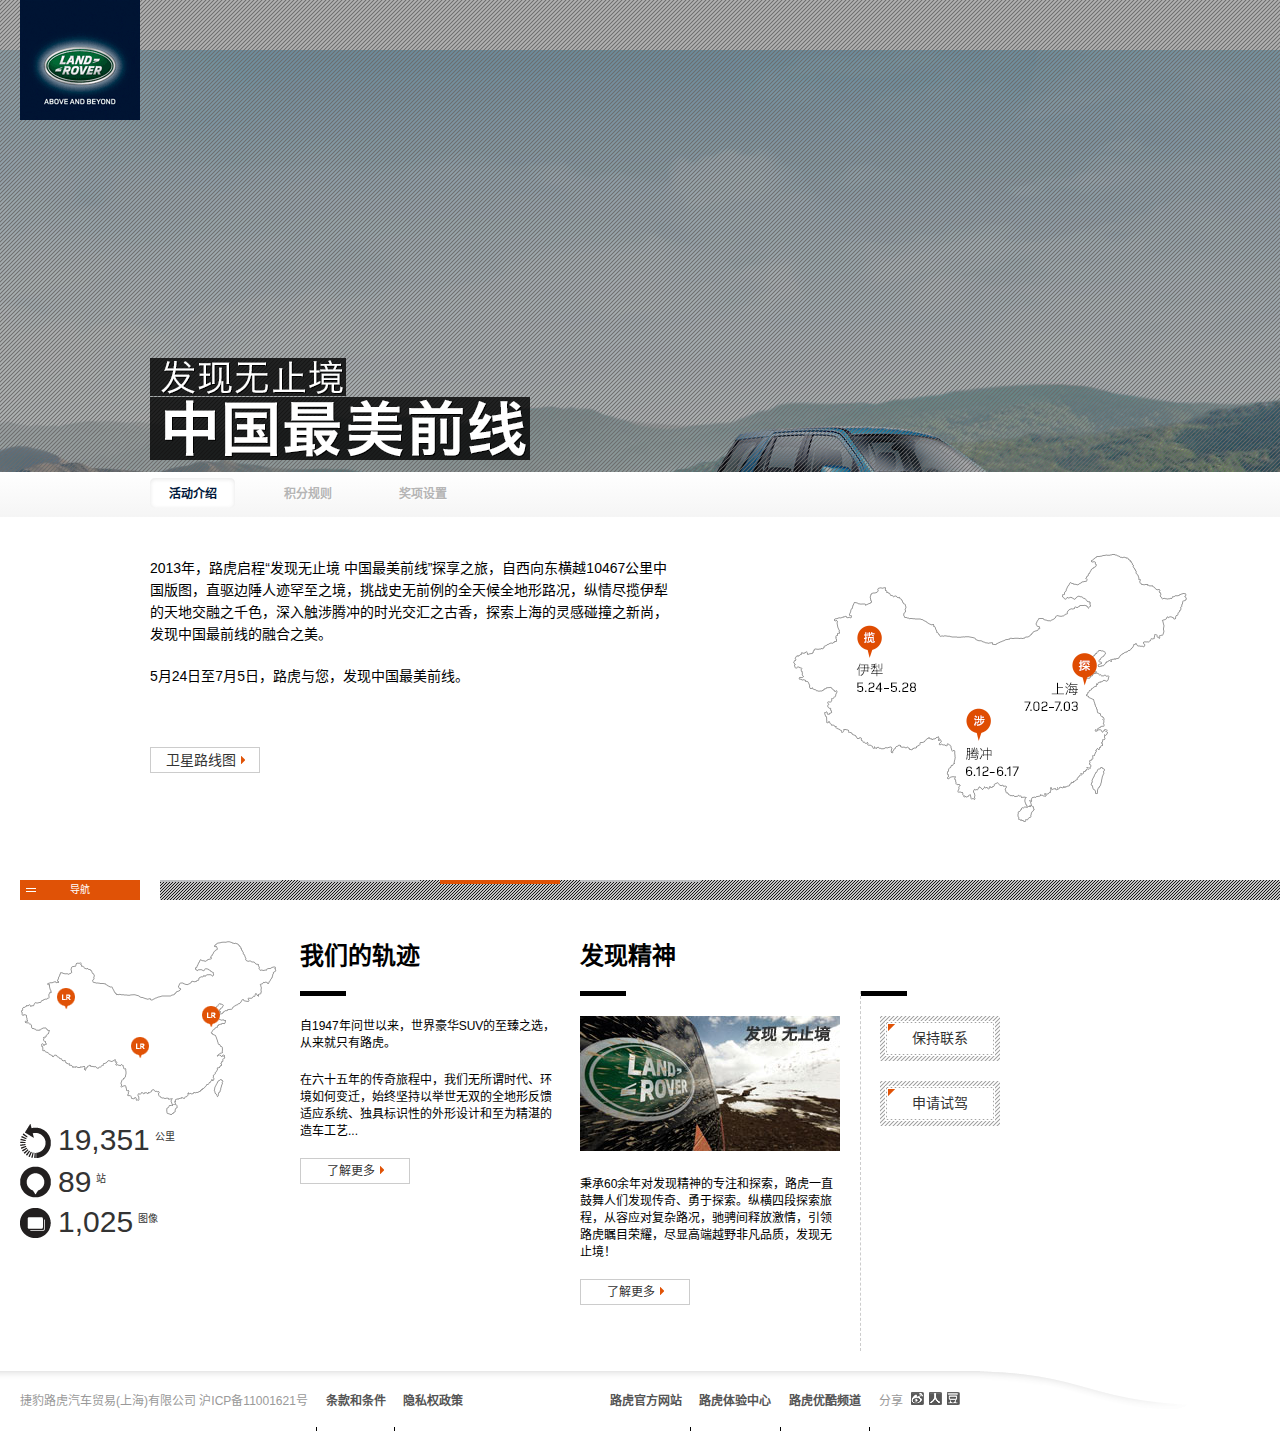
==== about2.html @ edb25c03 "add new section add more effect add some functionality" ====
<!DOCTYPE html>
<html lang="zh-cn">
<head>
  <meta charset="utf-8" />
  <title>发现无止境 中国最美前线</title>
  <link rel="stylesheet" type="text/css" href="css/normalize.css" />
  <link rel="stylesheet" type="text/css" href="css/theme2.css" />
</head>
<body>
  <div id="main" class="screen kv">
    <div class="mask mask-alpha3"></div>
    <div class="pattern-about"></div>
  </div>
  <div id="about">
    <div class="frame">
      <div class="tabs">
        <div class="box">
          <div class="head">发现无止境 中国最美前线</div>
          <ul>
            <li class="active">活动介绍</li>
            <li>积分规则</li>
            <li>奖项设置</li>
          </ul>
        </div>
      </div>
      <div class="tab-item">
        <div class="box">
          <div class="article">
            <p>2013年，路虎启程“发现无止境 中国最美前线”探享之旅，自西向东横越10467公里中国版图，直驱边陲人迹罕至之境，挑战史无前例的全天候全地形路况，纵情尽揽伊犁的天地交融之千色，深入触涉腾冲的时光交汇之古香，探索上海的灵感碰撞之新尚，发现中国最前线的融合之美。</p>
            <p>5月24日至7月5日，路虎与您，发现中国最美前线。</p>
            <p class="btn"><a href="home.html" class="btn-simple">卫星路线图<i class="icon icon-triangle icon-orange"></i></a></p>
          </div>
          <div class="map"></div>
        </div>
      </div>
      <div class="tab-item" style="display:none;">
        <div class="box">
          <div class="article article-wide">
            <p>活动时间：2013年5月24日至7月5日。</p>
            <p>参与方式：</p>
            <p>1、登录活动官方网站，注册会员并登录；<br />
            2、点击沿途站点的互动图标，参与活动虚拟行程，每行进1公里，可获得<span>＋0.1</span>分 活动积分；<br />
            3、参与并正确回答随机出现的沿途问题，可获得<span>＋20</span>分 活动积分；<br />
            4、评论活动照片，或分享照片到微博，可获得<span>＋5</span>分 活动积分；<br />
            5、参与伊犁、腾冲、上海3站的互动游戏，可获得<span>＋100</span>分；<br />
            6、依据以上活动的积分排名，获享路虎中国限量好礼。</p>
          </div>
        </div>
      </div>
      <div class="tab-item" style="display:none;">
        <div class="box">
          <div class="article article-wide">
            <table>
              <tr class="highlight">
                <td style="width:316px">&middot; 一等奖 1名 （活动积分排名最高者）</td>
                <td>获得路虎揽胜极光使用权一年。</td>
              </tr>
              <tr>
                <td>&middot; 二等奖 1000名 （积分排名前1000名）</td>
                <td>获得路虎中国专享礼品一份。</td>
              </tr>
            </table>
            <p class="notice">* 最终获奖名单将于2013年7月15日公布于活动官方网站。</p>
          </div>
          <div class="prize">（奖品以实物为准）</div>
        </div>
      </div>
    </div>
  </div>
  <a href="" target="_blank" class="logo"><img src="img/logo.gif" alt="lr logo" /></a>
  <div id="nav">
    <div class="separator">
      <span class="col1"></span>
      <span class="col1"><i></i></span>
      <span class="col1"><i></i></span>
      <span class="col1"><i></i></span>
    </div>
    <div class="contract">
      <a class="col1 col-margin btn">导航</a>
      <p>
        <span class="col1 col-margin first"></span>
        <span class="col1 col-margin"></span>
        <span class="col1 col-margin active"></span>
        <span class="col1 col-margin"></span>
      </p>
    </div>
    <div class="expand" style="display:none;">
      <div class="blocks">
        <p class="home col-square">
          <a href="index.html">
            <i class="separator"></i>
            <span>首页</span>
          </a>
        </p>
        <p class="col1 col-square">
          <a href="home.html">
            <i class="separator"></i>
            <span>发现最美前线</span>
            <b></b>
          </a>
        </p>
        <p class="col1 col-square">
          <a>
            <span>我的发现</span>
            <b></b>
          </a>
        </p>
        <p class="col1 col-square active">
          <a>
            <span>活动介绍</span>
            <b></b>
          </a>
        </p>
        <p class="col1 col-square">
          <a>
            <span>媒体活动小站</span>
            <b></b>
          </a>
        </p>
      </div>
    </div>
  </div>
  <div id="intro">
    <div class="column">
      <img src="img/intro-map.gif" alt="map" />
      <ul class="stat">
        <li><i class="icon icon-distance"></i>19,351<sup>公里</sup></li>
        <li><i class="icon icon-stops"></i>89<sup>站</sup></li>
        <li><i class="icon icon-pic"></i>1,025<sup>图像</sup></li>
      </ul>
    </div>
    <div class="column">
      <h2>我们的轨迹</h2>
      <b class="line"></b>
      <p>自1947年问世以来，世界豪华SUV的至臻之选，从来就只有路虎。</p>
      <p>在六十五年的传奇旅程中，我们无所谓时代、环境如何变迁，始终坚持以举世无双的全地形反馈适应系统、独具标识性的外形设计和至为精湛的造车工艺...</p>
      <p><a class="btn-simple">了解更多<i class="icon icon-triangle icon-orange"></i></a></p>
    </div>
    <div class="column">
      <h2>发现精神</h2>
      <b class="line"></b>
      <p><img src="img/intro-img.jpg" class="spirit" /></p>
      <p>秉承60余年对发现精神的专注和探索，路虎一直鼓舞人们发现传奇、勇于探索。纵横四段探索旅程，从容应对复杂路况，驰骋间释放激情，引领路虎瞩目荣耀，尽显高端越野非凡品质，发现无止境！</p>
      <p><a class="btn-simple">了解更多<i class="icon icon-triangle icon-orange"></i></a></p>
    </div>
    <div class="column quick-link">
      <b class="line"></b>
      <ul class="form">
        <li><a class="btn-pattern"><span>保持联系</span></a></li>
        <li><a class="btn-pattern"><span>申请试驾</span></a></li>
      </ul>
    </div>
  </div>
  <div id="footer">
    <div class="footer-shadow">
      <div class="float-left">
        <span>捷豹路虎汽车贸易(上海)有限公司</span>
        <span>沪ICP备11001621号</span>
        <i></i>
        <a href="#" target="_blank">条款和条件</a>
        <i></i>
        <a href="#" target="_blank">隐私权政策</a>
      </div>
      <div class="float-right">
        <a href="#" target="_blank">路虎官方网站</a>
        <i></i>
        <a href="#" target="_blank">路虎体验中心</a>
        <i></i>
        <a href="#" target="_blank">路虎优酷频道</a>
        <i></i>
        <span>分享</span>
        <ul class="share">
          <li class="weibo"></li>
          <li class="renren"></li>
          <li class="douban"></li>
        </ul>
      </div>
      <div class="extend"></div>
    </div>
  </div>
  <script src="js/modernizr.custom.88639.js"></script>
  <script>document.write('<script src="js/jquery-'+(window.addEventListener||(document.documentMode>=9)?'2.0.0':'1.9.1')+'.min.js"><\/script>')</script>
  <script src="js/action.js"></script>
</body>
</html>
---- css/theme2.css ----
body{-webkit-font-smoothing:antialiased;font:12px 'Hiragino Sans GB','Hiragino Sans GB W3','Microsoft Yahei',sans-serif}
a{cursor:pointer}

/* fonts setup */
@font-face {
    font-family: 'lr-light';
    src: url('../landroverlgtl-webfont.eot');
    src: url('../landroverlgtl-webfont.eot?#iefix') format('embedded-opentype'),
         url('http://www.landrover.com/c/script/landroverlgtl-webfont.woff') format('woff'),
         url('http://www.landrover.com/c/script/landroverlgtl-webfont.ttf') format('truetype');
    font-weight: normal;
    font-style: normal;
}
@font-face {
    font-family: 'lr-medium';
    src: url('../landrovermedl-webfont.eot');
    src: url('../landrovermedl-webfont.eot?#iefix') format('embedded-opentype'),
         url('http://www.landrover.com/c/script/landrovermedl-webfont.woff') format('woff'),
         url('http://www.landrover.com/c/script/landrovermedl-webfont.ttf') format('truetype');
    font-weight: normal;
    font-style: normal;
}
@font-face {
    font-family: 'lr-bold';
    src: url('../landroverbldl-webfont.eot');
    src: url('../landroverbldl-webfont.eot?#iefix') format('embedded-opentype'),
         url('http://www.landrover.com/c/script/landroverbldl-webfont.woff') format('woff'),
         url('http://www.landrover.com/c/script/landroverbldl-webfont.ttf') format('truetype');
    font-weight: normal;
    font-style: normal;
}

/* color of placeholder */
::-webkit-input-placeholder { /* WebKit browsers */
    color:    #c3c3c3;
}
:-moz-placeholder { /* Mozilla Firefox 4 to 18 */
    color:    #c3c3c3;
}
::-moz-placeholder { /* Mozilla Firefox 19+ */
    color:    #c3c3c3;
}
:-ms-input-placeholder { /* Internet Explorer 10+ */
    color:    #c3c3c3;
}

/* general */
.logo{left:20px;position:absolute;top:0;z-index:99}
.float-left{float:left}
.float-right{float:right}
.mask{background:#000;background-color:rgba(0,0,0,.6);filter:alpha(opacity=60);height:100%;left:0;position:absolute;top:0;width:100%;z-index:7}
.mask-white{background:#fff;background-color:rgba(255,255,255,.5);z-index:1}
.mask-alpha3{background:#000;background-color:rgba(0,0,0,.3);filter:alpha(opacity=30);}
.text-bold{font-weight:bold !important}
.visible{visibility:visible !important}
.pattern-about{background:url(../img/pattern-bg.png) repeat;height:100%;left:0;position:absolute;top:0;width:100%}

/* column */
.col-margin{}
.col1{width:120px}
.col2{width:240px}

/* buttons */
.btn-simple{background:#fff;border:solid 1px #ccc;color:#333;display:inline-block;height:24px;line-height:24px;text-align:center;text-decoration:none;width:108px}
.btn-orange{background:#e05206;border:solid 1px #e05206;color:#fff}
.btn-square{width:24px}

/* icons */
.icon{display:inline-block;font:0/0 a;vertical-align:middle}
.icon-triangle{background:url(../img/arrow-btn-triangle.gif) no-repeat;height:8px;margin-top:-3px;margin-left:5px;width:4px}
.icon-triangle-white{background-position:0 -8px}
.icon-cross{background:url(../img/icon-cross.gif) no-repeat;height:20px;margin-top:-3px;width:20px}

#main{background:#555;height:768px;overflow:hidden;position:relative}
#main.kv{background:url(../img/kv.jpg) no-repeat center}

#main .copy{left:150px;position:absolute;top:0;z-index:1}
#main .copy .head{background:url(../img/head-line.png) no-repeat;color:#000;font:0/0 a;height:102px;position:absolute;top:158px;width:380px}
#main .copy .desc{background:url(../img/head-copy.png) no-repeat;color:#000;font:0/0 a;height:153px;position:absolute;top:272px;width:410px}
#main .copy p{position:absolute;top:445px}

#google_map .pattern{left:0 !important;position:fixed !important;top:0 !important;z-index:1}
#google_map .pattern i{background:url(../img/pattern-map.png) repeat-y;display:inline;float:left;height:100%;width:20px}

#ui_board{-webkit-text-size-adjust:none;left:840px;position:absolute;top:10px;width:300px;z-index:2}
#ui_board .section{margin-right:auto;margin-left:auto;margin-bottom:10px;padding-top:10px}
#ui_board .separator{position:relative}
#ui_board .separator i{background:url(../img/ui-separator.gif) no-repeat top center;font:0/0 a;left:0;height:1px;position:absolute;top:0;width:20px}

#ui_counter{background:url(../img/ui-counter.png) no-repeat;height:104px;margin-top:10px;padding:10px 19px 0;width:240px}
#ui_counter .distance{*display:inline-block;overflow:hidden}
#ui_counter .digit{float:left;height:70px;position:relative;text-align:center;width:40px}
#ui_counter .digit b{color:#fff;font:60px/70px lr-medium,sans-serif}
#ui_counter .digit i{background:url(../img/ui-reflection.png) no-repeat;height:70px;left:0;position:absolute;top:0;width:40px}
#ui_counter p{color:#fff;margin:6px 0}
#ui_counter p span{color:#999;float:right;font-size:10px}

#ui_user{}
#ui_user .btns{font-size:0;margin:0;text-align:center}
#ui_user .btns a{background:url(../img/ui-btn-user.png) no-repeat;color:#fff;display:inline-block;font-size:12px;height:30px;line-height:30px;margin:0 10px;text-align:center;width:120px}
#ui_user .bar{background:rgba(0,0,0,.8);border-radius:3px;color:#fff;font-size:14px;height:30px;line-height:30px;margin:0 auto 4px;width:260px}
#ui_user .bar a.exit{border-left:solid 1px #323232;color:#808080;float:right;font-size:12px;height:20px;line-height:20px;margin-top:5px;padding:0 10px}
#ui_user .bar span{margin-left:10px}
#ui_user .bar span b{color:#e05206;font:16px lr-bold,sans-serif;margin-left:.5em}
#ui_user .btn-left{padding-left:10px;text-align:left}

#ui_info{width:260px}
#ui_info ul{list-style:none;margin:0;padding:0}
#ui_info li{color:#fff;margin-bottom:10px;text-shadow:1px 1px 0 #000}
#ui_info span{font:18px/31px lr-bold,'Hiragino Sans GB','Hiragino Sans GB W6','Microsoft Yahei',sans-serif}
#ui_info span.dual{display:inline-block;line-height:20px;margin-top:-5px;vertical-align:middle;width:218px;}
#ui_info b{font:30px/31px lr-bold,sans-serif;margin-right:5px}
#ui_info sup{font-size:10px;font-weight:bold;margin-right:5px;top:-1em}
#ui_info .icon{background:url(../img/ui-icon.png) no-repeat;height:31px;margin-top:-10px;margin-right:5px;width:32px}
#ui_info .icon-location{margin-top:0}
#ui_info .icon-distance{background-position:right bottom;height:35px;margin-top:-12px}
#ui_info .icon-duration{background-position:0 -31px}
#ui_info .icon-latlng{background-position:0 -62px;margin-top:-10px}
#ui_info .icon-pic{background-position:0 -93px}

#content{background:#fff;left:0;position:absolute;top:0;z-index:2}
#content .color,#content .gallery-list{background:#fff;height:100%;position:absolute;right:-140px;width:140px}
#content .alpha-half{filter:alpha(opacity=50);opacity:.5}
#content .alpha-quarter{filter:alpha(opacity=20);opacity:.2}
#content .order1{right:-280px}
#content .gallery-list{visibility:hidden}
#content .gallery-list .frame{height:100%;overflow:auto;overflow-y:scroll}
#content .gallery-list ul{list-style:none;margin:0;padding:20px 10px 0}
#content .gallery-list li{margin-bottom:5px}
#content #detail{height:532px;margin-bottom:20px;overflow:auto;overflow-y:scroll;padding:20px 0 0 150px;width:560px}
#content img{display:block}
#content .img-hover{position:relative}
#content .img-hover span{left:0;position:absolute;top:0}
#content .img-hover a{display:block}
#content .img-hover a:hover{background:url(../img/icon-image-hover.gif) no-repeat left top,url(../img/icon-image-hover.gif) no-repeat right top,url(../img/icon-image-hover.gif) no-repeat left bottom,url(../img/icon-image-hover.gif) no-repeat right bottom;border:solid 3px #fff}
#content .right-button{position:absolute;right:40px;top:20px;z-index:7}
#content .article{overflow:hidden;padding:0 10px 40px}
#content .article h2{font-size:30px;font-weight:normal;margin:0 0 20px}
#content .article h2 span{display:block;font-size:18px;font-weight:bold;line-height:22px}
#content .article h2 b{background:#000;display:block;font:0/0 a;height:5px;margin-top:20px;width:46px}
#content .article p{font-size:14px;line-height:20px;margin:20px 0}
#content .article p.float-left{margin:0 20px 0 0}
#content .article p.float-right{margin:0 0 0 20px}

#gallery{height:100%;left:0;position:absolute;top:0;width:100%;z-index:2}
#gallery .frame{cursor:url(../img/cursor-close.cur) 26 26,default;height:100%;overflow:hidden;position:absolute;visibility:hidden;width:100%}
#gallery .frame img,#gallery .switch img{left:0;position:absolute;width:100%}
#gallery .switch a{border:solid 3px #fff;position:absolute;visibility:hidden;width:96px;z-index:6}
#gallery .switch a.next{right:0;visibility:visible}
#gallery .switch a.prev{left:0;visibility:visible}
#gallery .share{bottom:94px;height:0;left:0;position:absolute;text-align:center;width:100%;z-index:8}
#gallery .share textarea,#gallery .share .btn-cancel{display:none}
#gallery .share p{height:0;margin:0}
#gallery .share .bg{border-top:dashed 1px #5c6067;border-bottom:dashed 1px #5c6067;padding:5px 0}
#gallery .share .bg .pattern{background:url(../img/pattern-action.png) repeat;padding:11px 0}
#gallery .share .bg textarea{border:0;font:12px/18px monospace;display:inline-block;height:97px;padding:5px 10px;resize:none;text-align:left;width:513px}
#gallery .share .bg p.submit{height:24px;margin:8px 0 0}
#gallery .share .bg .btn-cancel{color:#848484;display:block;font-size:12px;position:absolute}
#gallery .share a.btn{background:#ff5900;color:#fff;display:inline-block;height:24px;line-height:24px;padding:0 4px}
#gallery .share a.btn span{display:inline-block;overflow:hidden;white-space:nowrap}
#gallery .share a.btn i{background:url(../img/icon-weibo.gif) no-repeat center center;display:inline-block;height:15px;margin-top:-2px;vertical-align:middle;width:19px}
#gallery .pager{bottom:56px;font:0/0 a;height:0;left:0;position:absolute;text-align:center;width:100%;z-index:6}
#gallery .pager a{border:solid 1px #fff;display:inline-block;height:8px;margin:0 8px;padding:2px;width:8px}
#gallery .pager a.active i{background:#e05206;display:block;height:8px}

#head{bottom:20px;color:#fff;padding:5px;position:absolute;right:20px;text-align:right;text-shadow:1px 1px 0 #000}
#head span{font-size:18px;line-height:20px}
#head h2{font-size:30px;line-height:35px;margin:0}

#nav{position:absolute;width:100%;z-index:9}
#nav div.separator{bottom:0;font:0/0 a;left:0;position:absolute}
#nav div.separator span{display:inline-block;margin-left:20px;position:relative}
#nav div.separator i{background:#fff;bottom:0;height:4px;position:absolute;right:-11px;width:2px}
#nav .btn{background:url(../img/ui-icon-nav.gif) no-repeat 6px center #e05206;color:#fff;display:inline;float:left;font-size:10px;height:20px;line-height:20px;margin-left:20px;text-align:center}
#nav .contract{bottom:0;left:0;position:absolute;width:100%}
#nav .contract p{background:url(../img/pattern-nav.png) repeat;float:left;font:0/0 a;height:20px;margin:0 0 0 20px}
#nav .contract span{background:#bcbec0;display:inline-block;height:2px;margin:0 10px;vertical-align:top}
#nav .contract span.first{margin-left:0}
#nav .contract span.active{background:#e05206;height:4px}
#nav .expand{background:url(../img/pattern-menu.png) repeat;bottom:0;cursor:url(../img/cursor-close.cur) 26 26,default;height:768px;position:absolute;width:100%}
#nav .blocks{bottom:10px;left:0;position:absolute;}
#nav .expand p{background:url(../img/menu-block.png) no-repeat;background-size:100%;float:left;margin:0 0 0 20px}
#nav .expand p a{border:solid 1px #ccc;box-sizing:border-box;color:#333;display:block;font-size:14px;font-weight:bold;height:100%;position:relative;text-decoration:none}
#nav .expand p.active a{background:url(../img/menu-arrow.png) no-repeat left bottom;cursor:default}
#nav .expand p a span{display:block;margin:10px}
#nav .expand p a b{border-top:solid 1px #000;display:block;font:0/0 a;margin-left:10px;width:4px}
#nav .expand p a i.separator{background:url(../img/ui-separator.gif) no-repeat center top;font:0/0 a;height:1px;left:-21px;position:absolute;top:-12px;width:20px}

#user_action{left:0;position:absolute;top:0;width:100%;z-index:12}
#user_action .mask{cursor:url(../img/cursor-close.cur) 26 26,pointer}
#user_action .bg{border-top:dashed 1px #5c6067;border-bottom:dashed 1px #5c6067;padding:5px 0;position:absolute;text-align:center;width:100%;z-index:8}
#user_action .pattern{background:url(../img/pattern-action.png) repeat;padding:30px 0}
#user_action .select{font-size:0}
#user_action .select a{background:#e05206;color:#fff;display:inline-block;font-size:16px;font-weight:bold;height:40px;line-height:40px;padding:0 20px}
#user_action .select a i{background:url(../img/icon-weibo.gif) no-repeat;display:inline-block;height:15px;margin:-3px 0 0 5px;vertical-align:middle;width:18px}
#user_action .select a.email i{background-image:url(../img/icon-mail.gif)}
#user_action .select b{border-right:solid 1px #fff;display:inline-block;height:40px;margin:0 60px;vertical-align:top}
#user_action .select p{bottom:-26px;position:absolute}
#user_action .select p a{-webkit-text-size-adjust:none;background:none;color:#fff;display:inline;font-size:10px;font-weight:normal;height:auto;line-height:20px;padding:0;text-align:right;text-decoration:none}
#user_action .select p a:hover{text-decoration:underline}
/*#user_action .register,#user_action .login,#user_action .success{left:357px;position:absolute;top:64px;width:566px}*/
#user_action .frame{display:inline-block;width:566px}
#user_action .register .float-left h4,#user_action .login .float-left h4{color:#fff;font-size:16px;margin:3px 0;text-align:left;text-shadow:1px 1px 1px #000}
#user_action .register .float-left p,#user_action .login .float-left p{color:#fff;margin:15px 0 0;text-align:left;text-shadow:1px 1px 1px #000}
#user_action .register p,#user_action .login p{clear:left;height:39px;margin:0 0 1px;overflow:hidden}
#user_action .success{top:10px}
#user_action .success p.lead{color:#e05206;font-size:24px;margin:15px 0 25px;text-align:center}
#user_action .success p.lead strong{display:block;font-size:36px;font-weight:normal;line-height:50px}
#user_action .textbox{border:0;border-radius:0;color:#00173a;display:block;height:19px;font:12px/19px lr-medium,'Microsoft Yahei',sans-serif;padding:10px;outline:none;width:280px}
#user_action input.placeholder{color:#c3c3c3}
#user_action input.short{display:inline;float:left;margin-right:1px;width:121px}
#user_action input.tiny{display:inline;float:left;margin-right:1px;width:107px}
#user_action input.middle{display:inline;float:left;margin-right:1px;width:249px}
#user_action button{background:url(../img/btn-arrow.gif) no-repeat center #e05206;border:0;color:#e05206;font:0/0 a;height:39px;width:30px}
#user_action p.desc{-webkit-text-size-adjust:none;color:#fff;font-size:10px;height:auto;margin:6px 0 0;text-align:right;text-shadow:0 0 5px #000;width:300px}
#user_action p.desc a{color:#e05206;text-decoration:underline}

#intro{background:#fff;*display:inline-block;overflow:hidden;padding-top:40px;width:1020px}
#intro .column{display:inline;float:left;margin-left:20px;width:260px}
#intro .stat{list-style:none;margin:5px 0 0;padding:0}
#intro .stat li{color:#333;font:30px/32px lr-bold,'Hiragino Sans GB','Hiragino Sans GB W3','Microsoft Yahei',sans-serif;margin-bottom:8px}
#intro .stat li sup{font-size:10px;margin-left:5px;top:-1em}
#intro .stat li i{background:url(../img/icon-black.png) no-repeat;height:32px;margin-top:-3px;margin-right:6px;width:32px}
#intro .stat li i.icon-distance{height:34px;line-height:34px}
#intro .stat li i.icon-stops{background-position:0 -34px}
#intro .stat li i.icon-pic{background-position:0 -66px}
#intro h2{font-size:24px;height:31px;line-height:31px;margin:0}
#intro b.line{background:#000;display:block;font:0/0 a;height:5px;margin:20px 0;width:46px}
#intro p{margin:20px 0}
#intro .quick-link{border-left:dashed 1px #ccc;margin-top:51px;height:360px;width:139px !important}
#intro .quick-link .line{margin-top:0}
#intro .form{list-style:none;margin:0;padding:0 0 0 19px}
#intro .form li{background:url(../img/pattern-bg.png) repeat;height:35px;margin-bottom:20px;padding:5px;width:110px}
#intro .form li a{border:solid 1px #fff;display:block;height:31px;padding:1px}
#intro .form li a span{background:url(../img/arrow-btn-tl.gif) no-repeat 1px 1px #fff;color:#333;display:block;font-size:14px;height:31px;line-height:31px;text-align:center}

#footer{clear:both;margin-top:20px;min-width:1280px;overflow:hidden}
#footer .footer-shadow{background:url(../img/footer-shadow.gif) repeat-x;color:#999;height:60px;line-height:60px;padding-left:20px;position:relative;width:960px}
#footer .extend{background:url(../img/footer-extend.gif) no-repeat;height:38px;position:absolute;right:-207px;top:0;width:207px}
#footer a{color:#555;font-weight:bold;text-decoration:none}
#footer a:hover{text-decoration:underline}
#footer i{background:#000;display:inline-block;height:4px;font:0/0 a;margin:0 5px;vertical-align:bottom;width:1px}
#footer .share{display:inline-block;list-style:none;margin:0;overflow:hidden;padding:0 20px 0 0}
#footer .share li{background:url(../img/icon-share.gif) no-repeat;cursor:pointer;display:inline;;float:left;font:0/0 a;height:13px;margin-left:5px;width:13px}
#footer .share li.renren{background-position:-13px 0}
#footer .share li.douban{background-position:-26px 0}

#about{position:absolute;width:100%;z-index:7}
#about .head{background:url(../img/head-line.png) no-repeat;color:#000;font:0/0 a;height:102px;position:absolute;top:-114px;width:380px}
#about .frame{background:#fff;bottom:0px;height:428px;position:absolute;width:100%}
#about .tabs{background-color:#e5e5e5;background-image:-webkit-linear-gradient(bottom,#f5f5f5,#fff);background-image:linear-gradient(bottom,#cdcdcd,#fff);height:45px}
#about .tab-item{}
#about .box{margin:0 auto;padding-top:20px;position:relative;width:980px}
#about .tabs .box{padding-top:6px}
#about .tabs ul{list-style:none;margin:0;padding:0}
#about .tabs li{color:#b5b5b5;cursor:pointer;float:left;font-weight:bold;height:30px;line-height:33px;margin-right:30px;text-align:center;text-shadow:1px 1px 0 #fff;width:85px}
#about .tabs li.active{background:#fff;border-radius:5px;box-shadow:inset 0 1px 4px rgba(115,115,115,.19);color:#00173a;cursor:default}
#about .article{font-size:14px;line-height:22px;width:524px}
#about .article p{margin:20px 0}
#about .article p span{color:#df5206;font:18px/24px lr-medium,sans-serif}
#about .article p.btn{margin-top:60px}
#about .article-wide{width:100%}
#about .map{background:url(../img/about-map.gif) no-repeat;height:268px;position:absolute;right:-57px;top:37px;width:394px}
#about table{font-size:16px;margin:20px 0}
#about td{height:30px}
#about .highlight td{color:#df5206}
#about .prize{background:url(../img/prize-evoque.jpg) no-repeat;color:#ddd;height:24px;padding-top:186px;position:absolute;right:-64px;text-align:center;top:45px;width:374px}
#about .article p.notice{margin-top:30px}

/* map objects define*/
#map_control{background:url(../img/control-map.jpg) no-repeat;border:solid 3px #fff;cursor:pointer;height:74px;left:20px;position:absolute;width:114px}
#map_control i{cursor:pointer;height:23px;position:absolute;top:26px;width:23px}
#map_control i.in{right:-3px}
#map_control i.out{left:-3px}
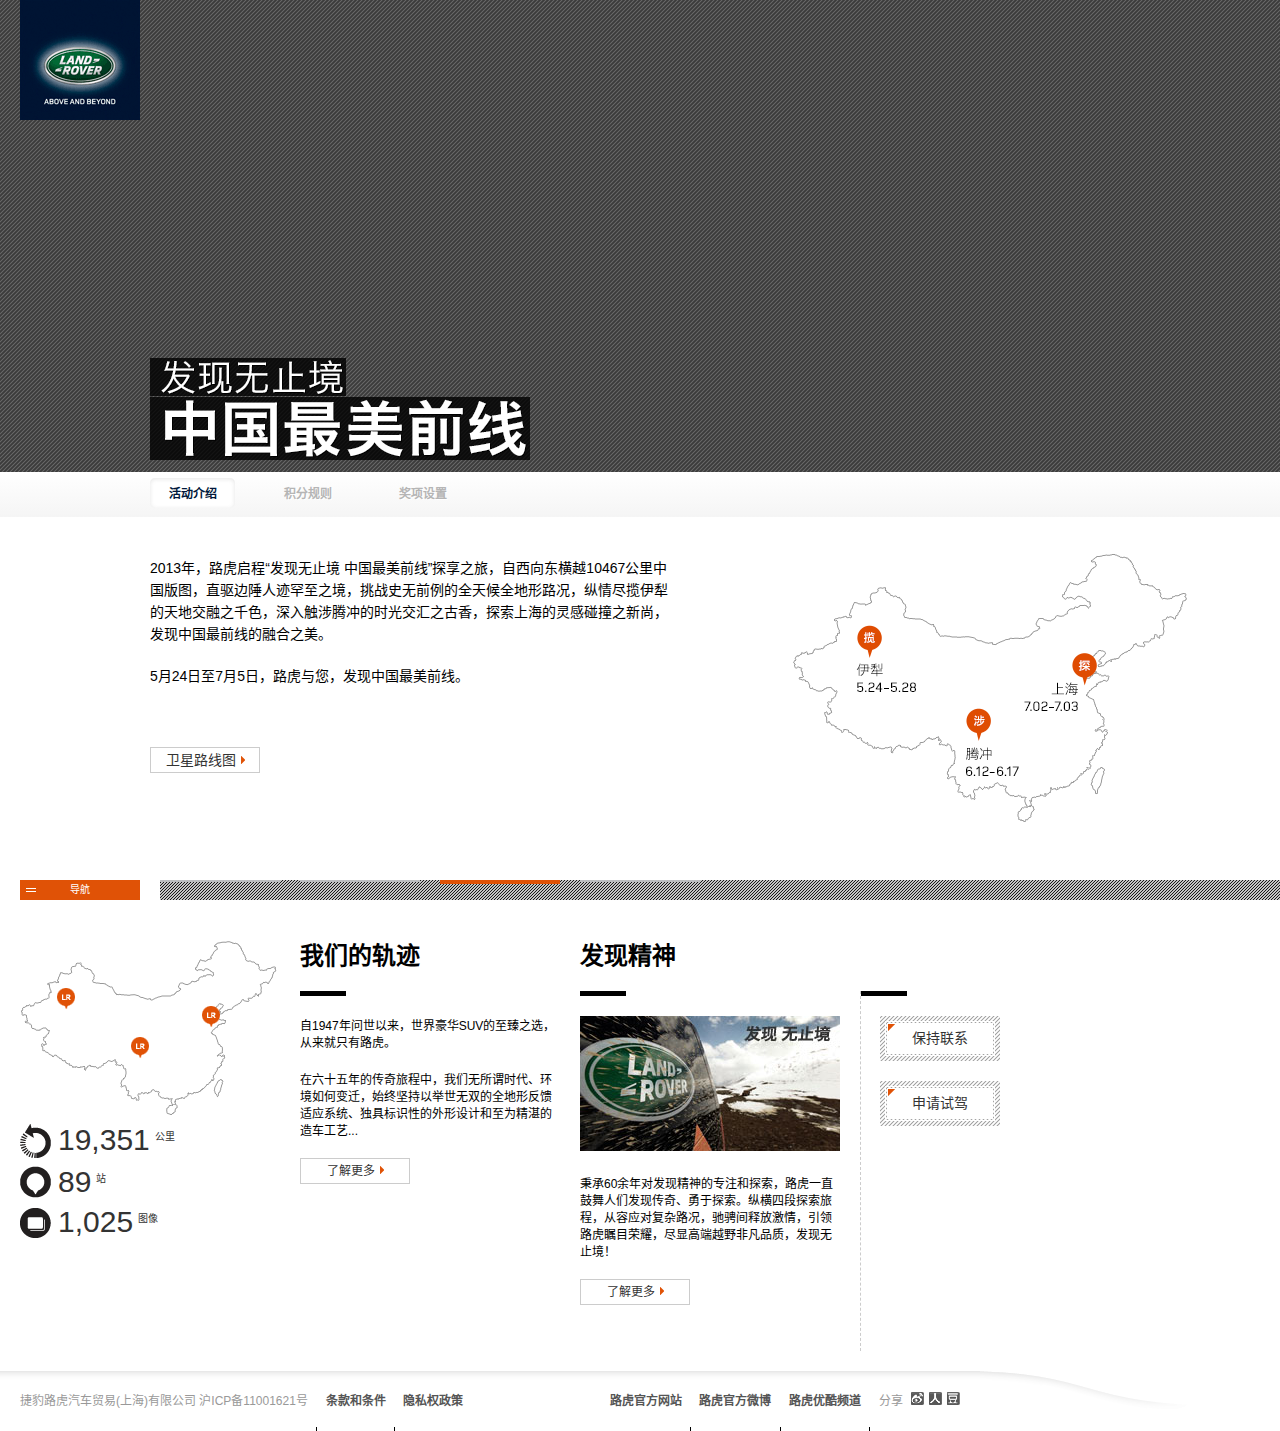
==== commit af66ca67: "my points function" ====
--- a/about2.html
+++ b/about2.html
@@ -146,8 +146,8 @@
     <div class="column quick-link">
       <b class="line"></b>
       <ul class="form">
-        <li><a class="btn-pattern"><span>保持联系</span></a></li>
-        <li><a class="btn-pattern"><span>申请试驾</span></a></li>
+        <li><a href="http://www.landroverchina.com.cn/Tanchuss.aspx" target="_blank" class="btn-pattern"><span>保持联系</span></a></li>
+        <li><a href="http://www.landroverchina.com.cn/shijia.aspx" target="_blank" class="btn-pattern"><span>申请试驾</span></a></li>
       </ul>
     </div>
   </div>
@@ -157,16 +157,16 @@
         <span>捷豹路虎汽车贸易(上海)有限公司</span>
         <span>沪ICP备11001621号</span>
         <i></i>
-        <a href="#" target="_blank">条款和条件</a>
+        <a href="http://www.landrover.com/cn/zh/lr/terms-and-conditions/terms-and-conditions/" target="_blank">条款和条件</a>
         <i></i>
-        <a href="#" target="_blank">隐私权政策</a>
+        <a href="http://www.landrover.com/cn/zh/lr/privacy-policy/privacy-policy/" target="_blank">隐私权政策</a>
       </div>
       <div class="float-right">
-        <a href="#" target="_blank">路虎官方网站</a>
+        <a href="http://www.landrover.com/cn/zh/lr/" target="_blank">路虎官方网站</a>
         <i></i>
-        <a href="#" target="_blank">路虎体验中心</a>
+        <a href="http://e.weibo.com/landroverchina" target="_blank">路虎官方微博</a>
         <i></i>
-        <a href="#" target="_blank">路虎优酷频道</a>
+        <a href="http://u.youku.com/user_show/uid_Landrover" target="_blank">路虎优酷频道</a>
         <i></i>
         <span>分享</span>
         <ul class="share">
--- a/css/theme2.css
+++ b/css/theme2.css
@@ -72,14 +72,16 @@
 .icon-cross{background:url(../img/icon-cross.gif) no-repeat;height:20px;margin-top:-3px;width:20px}
 
 #main{background:#555;height:768px;overflow:hidden;position:relative}
-#main.kv{background:url(../img/kv.jpg) no-repeat center}
+
+#kv_index{height:100%;left:0;overflow:hidden;position:absolute;top:0;width:100%}
+#kv_index img{left:0;position:absolute;width:100%}
 
 #main .copy{left:150px;position:absolute;top:0;z-index:1}
 #main .copy .head{background:url(../img/head-line.png) no-repeat;color:#000;font:0/0 a;height:102px;position:absolute;top:158px;width:380px}
 #main .copy .desc{background:url(../img/head-copy.png) no-repeat;color:#000;font:0/0 a;height:153px;position:absolute;top:272px;width:410px}
 #main .copy p{position:absolute;top:445px}
 
-#google_map .pattern{left:0 !important;position:fixed !important;top:0 !important;z-index:1}
+#google_map .pattern{left:0;position:absolute;top:0;z-index:1}
 #google_map .pattern i{background:url(../img/pattern-map.png) repeat-y;display:inline;float:left;height:100%;width:20px}
 
 #ui_board{-webkit-text-size-adjust:none;left:840px;position:absolute;top:10px;width:300px;z-index:2}
@@ -100,7 +102,7 @@
 #ui_user .btns a{background:url(../img/ui-btn-user.png) no-repeat;color:#fff;display:inline-block;font-size:12px;height:30px;line-height:30px;margin:0 10px;text-align:center;width:120px}
 #ui_user .bar{background:rgba(0,0,0,.8);border-radius:3px;color:#fff;font-size:14px;height:30px;line-height:30px;margin:0 auto 4px;width:260px}
 #ui_user .bar a.exit{border-left:solid 1px #323232;color:#808080;float:right;font-size:12px;height:20px;line-height:20px;margin-top:5px;padding:0 10px}
-#ui_user .bar span{margin-left:10px}
+#ui_user .bar span{cursor:pointer;margin-left:10px}
 #ui_user .bar span b{color:#e05206;font:16px lr-bold,sans-serif;margin-left:.5em}
 #ui_user .btn-left{padding-left:10px;text-align:left}
 
@@ -127,7 +129,7 @@
 #content .gallery-list .frame{height:100%;overflow:auto;overflow-y:scroll}
 #content .gallery-list ul{list-style:none;margin:0;padding:20px 10px 0}
 #content .gallery-list li{margin-bottom:5px}
-#content #detail{height:532px;margin-bottom:20px;overflow:auto;overflow-y:scroll;padding:20px 0 0 150px;width:560px}
+#content #detail,#content #points_history{height:532px;margin-bottom:20px;overflow:auto;overflow-y:scroll;padding:20px 0 0 150px;width:560px}
 #content img{display:block}
 #content .img-hover{position:relative}
 #content .img-hover span{left:0;position:absolute;top:0}
@@ -141,6 +143,17 @@
 #content .article p{font-size:14px;line-height:20px;margin:20px 0}
 #content .article p.float-left{margin:0 20px 0 0}
 #content .article p.float-right{margin:0 0 0 20px}
+#content .timeline h2{color:#000;font-size:18px;font-weight:bold;margin:20px 0 25px 15px}
+#content .timeline .block{border-left:dashed 1px #c8c8c8;margin-left:25px}
+#content .timeline .item{margin:10px 0 10px -25px;overflow:hidden}
+#content .timeline .item p{margin:0}
+#content .timeline .single-line{line-height:50px}
+#content .timeline .circle{background:#474747;border-radius:25px;color:#fff;float:left;font-size:12px;font-style:normal;font-weight:bold;height:50px;line-height:50px;margin-right:30px;text-align:center;width:50px}
+#content .timeline blockquote{background:#e8e8e8;font-size:12px;margin:5px 0 0 80px}
+#content .timeline blockquote img{display:block;margin:0 auto}
+#content .timeline blockquote .comment{padding:10px}
+#content .timeline blockquote .comment h5{font-size:12px;margin:0 0 3px}
+#content .timeline blockquote .comment p{font-size:12px}
 
 #gallery{height:100%;left:0;position:absolute;top:0;width:100%;z-index:2}
 #gallery .frame{cursor:url(../img/cursor-close.cur) 26 26,default;height:100%;overflow:hidden;position:absolute;visibility:hidden;width:100%}
@@ -231,7 +244,7 @@
 #intro .quick-link .line{margin-top:0}
 #intro .form{list-style:none;margin:0;padding:0 0 0 19px}
 #intro .form li{background:url(../img/pattern-bg.png) repeat;height:35px;margin-bottom:20px;padding:5px;width:110px}
-#intro .form li a{border:solid 1px #fff;display:block;height:31px;padding:1px}
+#intro .form li a{border:solid 1px #fff;display:block;height:31px;padding:1px;text-decoration:none}
 #intro .form li a span{background:url(../img/arrow-btn-tl.gif) no-repeat 1px 1px #fff;color:#333;display:block;font-size:14px;height:31px;line-height:31px;text-align:center}
 
 #footer{clear:both;margin-top:20px;min-width:1280px;overflow:hidden}
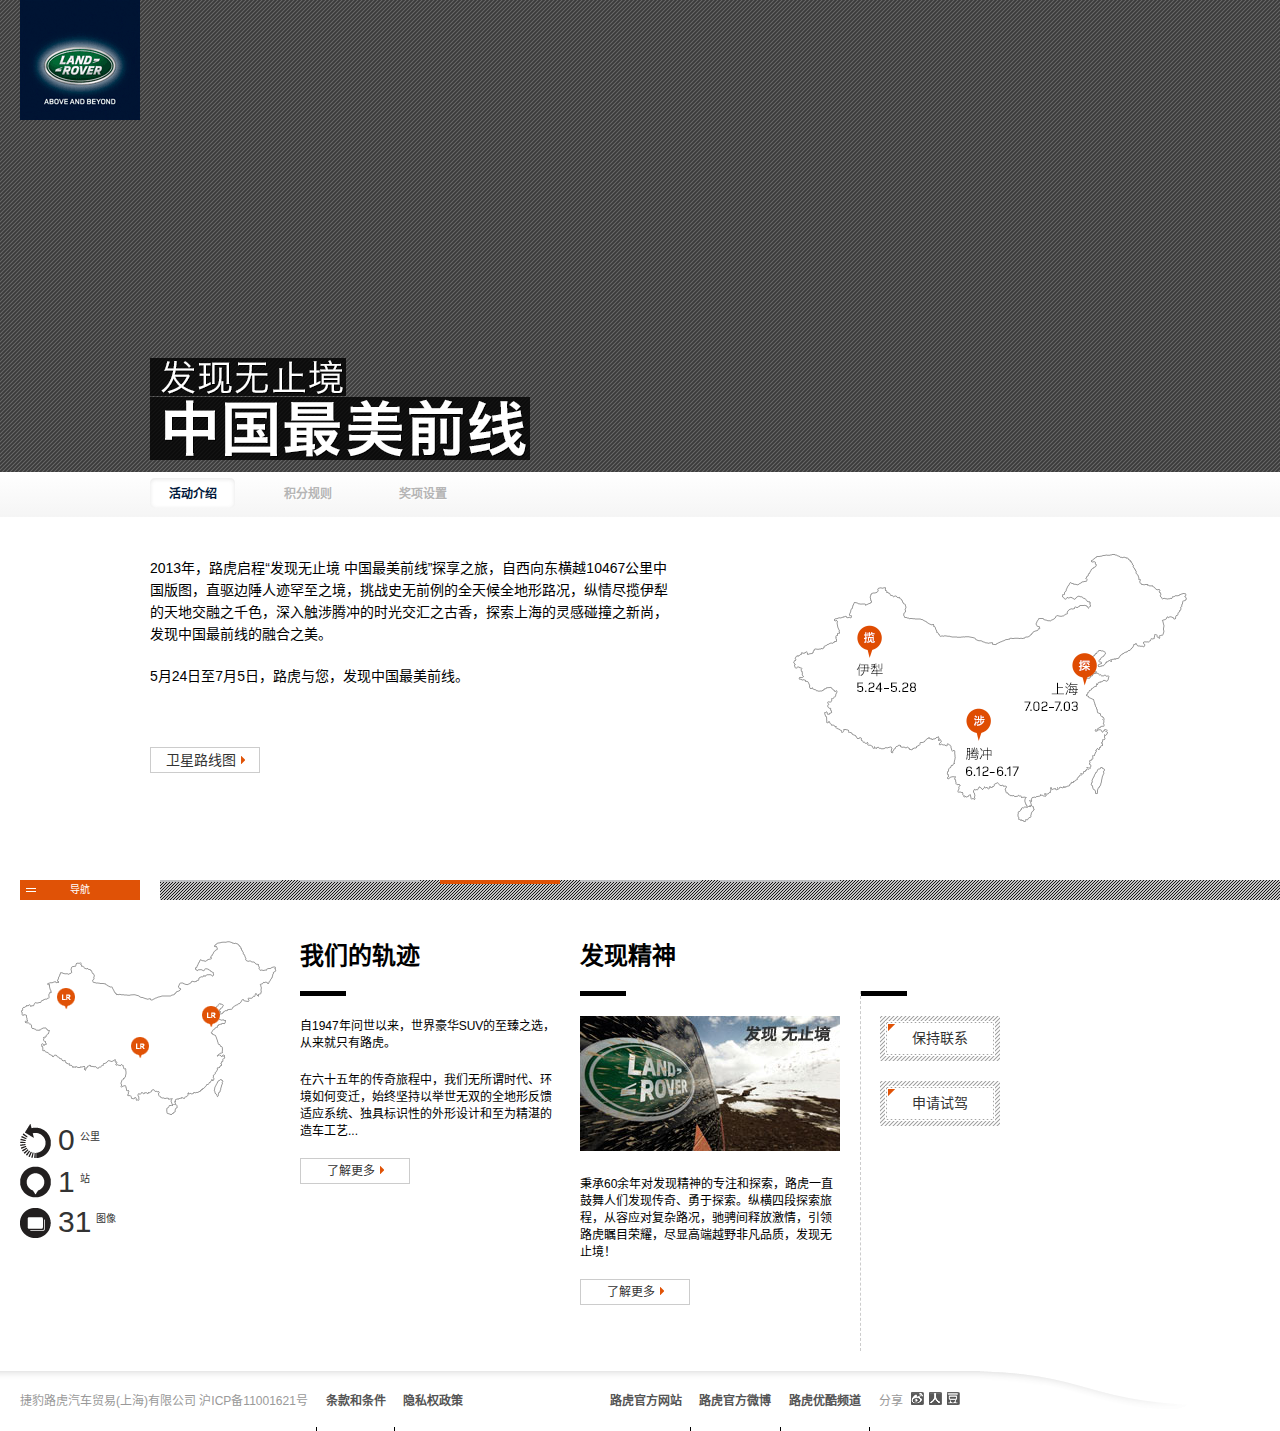
==== commit 6d79ac60: "add new panorama page" ====
--- a/about2.html
+++ b/about2.html
@@ -5,6 +5,16 @@
   <title>发现无止境 中国最美前线</title>
   <link rel="stylesheet" type="text/css" href="css/normalize.css" />
   <link rel="stylesheet" type="text/css" href="css/theme2.css" />
+  <script type="text/javascript">
+    var _gaq = _gaq || [];
+    _gaq.push(['_setAccount', 'UA-40620298-1']);
+    _gaq.push(['_trackPageview']);
+    (function() {
+      var ga = document.createElement('script'); ga.type = 'text/javascript'; ga.async = true;
+      ga.src = ('https:' == document.location.protocol ? 'https://ssl' : 'http://www') + '.google-analytics.com/ga.js';
+      var s = document.getElementsByTagName('script')[0]; s.parentNode.insertBefore(ga, s);
+    })();
+  </script>
 </head>
 <body>
   <div id="main" class="screen kv">
@@ -52,8 +62,8 @@
           <div class="article article-wide">
             <table>
               <tr class="highlight">
-                <td style="width:316px">&middot; 一等奖 1名 （活动积分排名最高者）</td>
-                <td>获得路虎揽胜极光使用权一年。</td>
+                <td style="width:316px">&middot; 一等奖 6名 （活动积分排名最高者）</td>
+                <td>获得路虎揽胜极光使用权一个月。</td>
               </tr>
               <tr>
                 <td>&middot; 二等奖 1000名 （积分排名前1000名）</td>
@@ -82,6 +92,7 @@
         <span class="col1 col-margin"></span>
         <span class="col1 col-margin active"></span>
         <span class="col1 col-margin"></span>
+        <span class="col1 col-margin"></span>
       </p>
     </div>
     <div class="expand" style="display:none;">
@@ -117,6 +128,12 @@
             <b></b>
           </a>
         </p>
+        <p class="col1 col-square">
+          <a>
+            <span>车型介绍</span>
+            <b></b>
+          </a>
+        </p>
       </div>
     </div>
   </div>
@@ -124,9 +141,9 @@
     <div class="column">
       <img src="img/intro-map.gif" alt="map" />
       <ul class="stat">
-        <li><i class="icon icon-distance"></i>19,351<sup>公里</sup></li>
-        <li><i class="icon icon-stops"></i>89<sup>站</sup></li>
-        <li><i class="icon icon-pic"></i>1,025<sup>图像</sup></li>
+        <li><i class="icon icon-distance"></i>0<sup>公里</sup></li>
+        <li><i class="icon icon-stops"></i>1<sup>站</sup></li>
+        <li><i class="icon icon-pic"></i>31<sup>图像</sup></li>
       </ul>
     </div>
     <div class="column">
@@ -180,6 +197,7 @@
   </div>
   <script src="js/modernizr.custom.88639.js"></script>
   <script>document.write('<script src="js/jquery-'+(window.addEventListener||(document.documentMode>=9)?'2.0.0':'1.9.1')+'.min.js"><\/script>')</script>
+  <script src="js/share.min.js"></script>
   <script src="js/action.js"></script>
 </body>
 </html>--- a/css/theme2.css
+++ b/css/theme2.css
@@ -74,7 +74,7 @@
 #main{background:#555;height:768px;overflow:hidden;position:relative}
 
 #kv_index{height:100%;left:0;overflow:hidden;position:absolute;top:0;width:100%}
-#kv_index img{left:0;position:absolute;width:100%}
+#kv_index img{left:0;position:absolute}
 
 #main .copy{left:150px;position:absolute;top:0;z-index:1}
 #main .copy .head{background:url(../img/head-line.png) no-repeat;color:#000;font:0/0 a;height:102px;position:absolute;top:158px;width:380px}
@@ -132,8 +132,8 @@
 #content #detail,#content #points_history{height:532px;margin-bottom:20px;overflow:auto;overflow-y:scroll;padding:20px 0 0 150px;width:560px}
 #content img{display:block}
 #content .img-hover{position:relative}
-#content .img-hover span{left:0;position:absolute;top:0}
-#content .img-hover a{display:block}
+#content .img-hover span{background:url(../img/spacer.gif);left:0;position:absolute;top:0}
+#content .img-hover a{display:block;margin:0 auto}
 #content .img-hover a:hover{background:url(../img/icon-image-hover.gif) no-repeat left top,url(../img/icon-image-hover.gif) no-repeat right top,url(../img/icon-image-hover.gif) no-repeat left bottom,url(../img/icon-image-hover.gif) no-repeat right bottom;border:solid 3px #fff}
 #content .right-button{position:absolute;right:40px;top:20px;z-index:7}
 #content .article{overflow:hidden;padding:0 10px 40px}
@@ -143,6 +143,20 @@
 #content .article p{font-size:14px;line-height:20px;margin:20px 0}
 #content .article p.float-left{margin:0 20px 0 0}
 #content .article p.float-right{margin:0 0 0 20px}
+#content .panorama span{background:url(../img/icon-panorama.png) no-repeat center center}
+#content .img-expand{position:relative}
+#content .img-expand img{display:block}
+#content .img-expand span{background:url(../img/spacer.gif);cursor:pointer;left:0;position:absolute;top:0}
+#content .img-expand span b{background:#000;bottom:0;color:#fff;font-size:14px;height:25px;line-height:25px;padding:0 10px;position:absolute;right:0}
+#content .img-expand blockquote{border-top:solid 1px #e05206;display:none;font-size:12px;margin:0;padding:10px 0}
+#content .blockquote-expand span b{background:#e05206}
+#content .blockquote-expand blockquote{display:block}
+#content .img-share{text-align:center}
+#content .img-share span{background:url(../img/pattern-bg.png);display:block;padding:10px 15px 20px}
+#content .img-share span input{background:#fff;border:0;font-size:12px;height:20px;padding:2px}
+#content .img-share span a{background:#e05206;color:#fff;display:inline-block;height:20px;line-height:16px;padding:4px 5px 0;vertical-align:middle;white-space:nowrap}
+#content .img-share span a b{display:inline-block;font-weight:normal;vertical-align:text-top}
+#content .img-share span a i.icon-weibo{background:url(../img/icon-weibo.gif) no-repeat;display:inline-block;height:15px;vertical-align:text-top;width:19px}
 #content .timeline h2{color:#000;font-size:18px;font-weight:bold;margin:20px 0 25px 15px}
 #content .timeline .block{border-left:dashed 1px #c8c8c8;margin-left:25px}
 #content .timeline .item{margin:10px 0 10px -25px;overflow:hidden}
@@ -157,10 +171,11 @@
 
 #gallery{height:100%;left:0;position:absolute;top:0;width:100%;z-index:2}
 #gallery .frame{cursor:url(../img/cursor-close.cur) 26 26,default;height:100%;overflow:hidden;position:absolute;visibility:hidden;width:100%}
-#gallery .frame img,#gallery .switch img{left:0;position:absolute;width:100%}
+#gallery .frame img,#gallery .switch img{left:0;position:absolute}
 #gallery .switch a{border:solid 3px #fff;position:absolute;visibility:hidden;width:96px;z-index:6}
 #gallery .switch a.next{right:0;visibility:visible}
 #gallery .switch a.prev{left:0;visibility:visible}
+#gallery .switch img{width:100%}
 #gallery .share{bottom:94px;height:0;left:0;position:absolute;text-align:center;width:100%;z-index:8}
 #gallery .share textarea,#gallery .share .btn-cancel{display:none}
 #gallery .share p{height:0;margin:0}
@@ -169,12 +184,44 @@
 #gallery .share .bg textarea{border:0;font:12px/18px monospace;display:inline-block;height:97px;padding:5px 10px;resize:none;text-align:left;width:513px}
 #gallery .share .bg p.submit{height:24px;margin:8px 0 0}
 #gallery .share .bg .btn-cancel{color:#848484;display:block;font-size:12px;position:absolute}
-#gallery .share a.btn{background:#ff5900;color:#fff;display:inline-block;height:24px;line-height:24px;padding:0 4px}
-#gallery .share a.btn span{display:inline-block;overflow:hidden;white-space:nowrap}
-#gallery .share a.btn i{background:url(../img/icon-weibo.gif) no-repeat center center;display:inline-block;height:15px;margin-top:-2px;vertical-align:middle;width:19px}
+#gallery .share a.btn{background:#ff5900;color:#fff;display:inline-block;height:18px;line-height:18px;padding:3px 4px;vertical-align:middle}
+#gallery .share a.btn span{display:inline-block;overflow:hidden;vertical-align:text-top;white-space:nowrap}
+#gallery .share a.btn i{background:url(../img/icon-weibo.gif) no-repeat center center;display:inline-block;height:15px;line-height:15px;margin-top:1px;vertical-align:text-top;width:19px}
 #gallery .pager{bottom:56px;font:0/0 a;height:0;left:0;position:absolute;text-align:center;width:100%;z-index:6}
-#gallery .pager a{border:solid 1px #fff;display:inline-block;height:8px;margin:0 8px;padding:2px;width:8px}
+#gallery .pager a{background:url(../img/spacer.gif);border:solid 1px #fff;display:inline-block;height:8px;margin:0 8px;padding:2px;width:8px}
 #gallery .pager a.active i{background:#e05206;display:block;height:8px}
+
+#panorama{height:100%;left:0;overflow:hidden;position:absolute;width:100%}
+#panorama .mask{background-image:url(../img/pattern-nav.png);z-index:auto}
+#panorama .close{cursor:url(../img/cursor-close.cur) 26 26,default;}
+#panorama .view{height:100%;position:absolute;top:0}
+#panorama .view .dot{position:absolute;z-index:3}
+#panorama .view .dot span{background:rgba(255,255,255,.2);border-radius:16px;height:32px;left:-16px;position:absolute;top:-16px;width:32px}
+#panorama .view .dot i{background:#585858;border:solid #fff 1px;border-radius:8px;display:block;height:12px;margin:9px auto 0;width:12px}
+#panorama .view .active span{background:rgba(255,255,255,.2);border-radius:30px;box-shadow:0 2px 2px rgba(0,0,0,.2);height:60px;left:-30px;position:absolute;top:-30px;width:60px}
+#panorama .view .active i{background:rgba(255,255,255,.8);border:0;border-radius:20px;height:27px;margin-top:10px;padding-top:13px;width:40px}
+#panorama .view .active b{background:#e05206;border:solid 1px #fff;border-radius:14px;display:block;height:12px;margin:0 auto;width:12px}
+#panorama img{height:100%}
+#panorama .panel{background:#e2e1e1;color:#545454;font-size:12px;height:100%;padding:0 8px;position:absolute;top:0}
+#panorama .info{bottom:0;left:0;position:absolute;width:100%}
+#panorama .info .circle{background:rgba(0,0,0,.66);border:solid 4px #fff;border-radius:46px;color:rgba(255,255,255,.6);cursor:pointer;font-size:12px;font-weight:bold;height:78px;line-height:28px;padding-top:4px;position:absolute;text-align:center;top:-106px;width:82px;left:700px}
+#panorama .info .circle b{color:#fff;display:block;font-family:lr-bold,sans-serif;font-size:45px;line-height:40px}
+#panorama .info .browse{background:#fff;padding:10px 0;text-align:center;width:100%}
+#panorama .info .browse p{display:inline-block;margin:0 4px;position:relative}
+#panorama .info .browse img{display:block;height:100px}
+#panorama .info .img-hover span{background:url(../img/spacer.gif);height:100%;left:0;position:absolute;top:0;width:100%}
+#panorama .info .img-hover a{display:block;height:100%;width:100%}
+#panorama .info .img-hover a:hover{background:url(../img/icon-image-hover.gif) no-repeat left top,url(../img/icon-image-hover.gif) no-repeat right top,url(../img/icon-image-hover.gif) no-repeat left bottom,url(../img/icon-image-hover.gif) no-repeat right bottom}
+#panorama .info .bar{background-color:rgba(255,255,255,.2);border-bottom:solid 2px #e05206;font:0/0 a;height:35px;text-align:center;width:100%}
+#panorama .info .bar a{background:url(../img/icon-arrow.gif) no-repeat center center #000;display:inline-block;height:35px;width:32px}
+#panorama .info .bar span{background:#e05206;color:#913300;cursor:pointer;display:inline-block;font:18px/25px lr-medium,sans-serif;height:30px;padding-top:5px;text-align:center;vertical-align:top;width:72px}
+#panorama .info .bar span span{padding:0}
+#panorama .info .bar span b{color:#fff;font-size:22px;font-weight:normal}
+#panorama .info .bar a.next{-moz-transform:scaleX(-1);-webkit-transform:scaleX(-1);-o-transform:scaleX(-1);-ms-transform:scaleX(-1);transform:scaleX(-1)}
+#panorama .info .bar .icon-browse{background:url(../img/icon-browse.gif) no-repeat center center;height:25px;line-height:10px;vertical-align:text-top;width:10px}
+#panorama .hint{background:url(../img/pattern-nav.png) repeat rgba(0,0,0,.3);height:100%;position:absolute;top:0;width:100%}
+#panorama .hint .circle{background:url(../img/icon-panorama.png) no-repeat center top;color:#fff;font-size:14px;font-weight:bold;padding-top:110px;position:absolute;white-space:nowrap}
+#panorama .hint .circle b{color:#e05206}
 
 #head{bottom:20px;color:#fff;padding:5px;position:absolute;right:20px;text-align:right;text-shadow:1px 1px 0 #000}
 #head span{font-size:18px;line-height:20px}
@@ -261,7 +308,7 @@
 #about{position:absolute;width:100%;z-index:7}
 #about .head{background:url(../img/head-line.png) no-repeat;color:#000;font:0/0 a;height:102px;position:absolute;top:-114px;width:380px}
 #about .frame{background:#fff;bottom:0px;height:428px;position:absolute;width:100%}
-#about .tabs{background-color:#e5e5e5;background-image:-webkit-linear-gradient(bottom,#f5f5f5,#fff);background-image:linear-gradient(bottom,#cdcdcd,#fff);height:45px}
+#about .tabs{background-color:#e5e5e5;background-image:-moz-linear-gradient(bottom,#f5f5f5,#fff);background-image:-webkit-linear-gradient(bottom,#f5f5f5,#fff);background-image:linear-gradient(bottom,#cdcdcd,#fff);height:45px}
 #about .tab-item{}
 #about .box{margin:0 auto;padding-top:20px;position:relative;width:980px}
 #about .tabs .box{padding-top:6px}
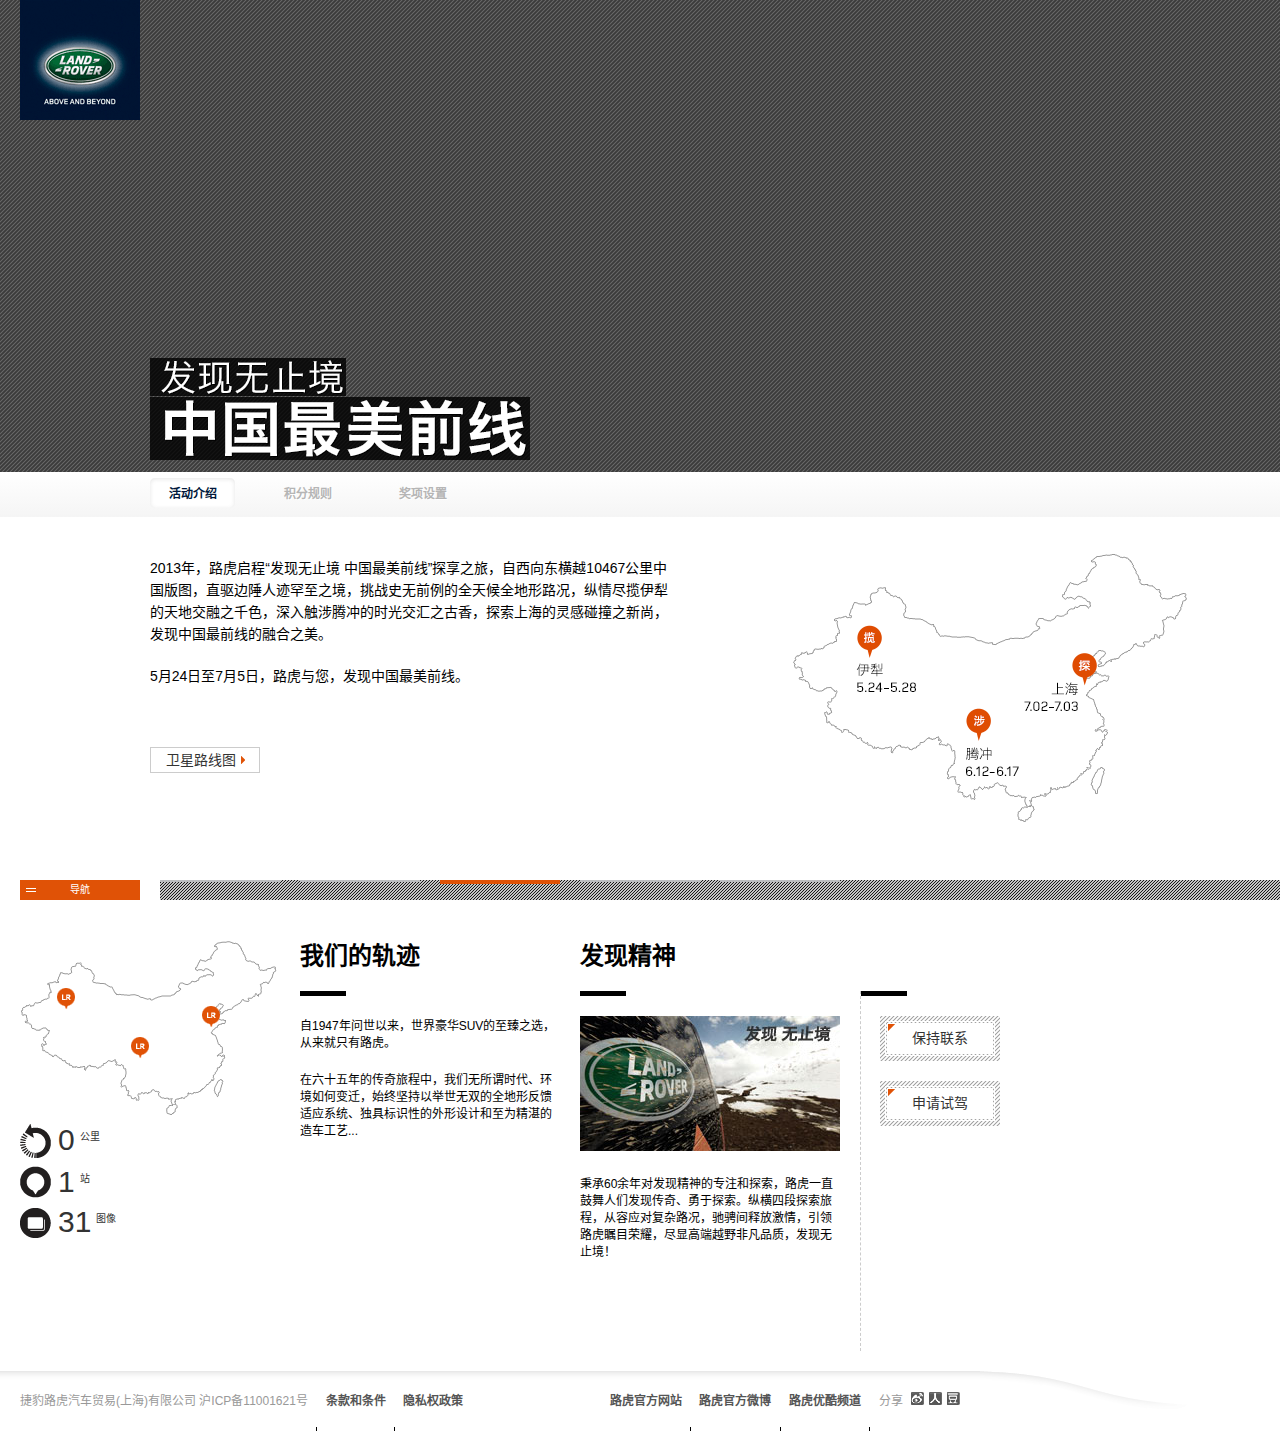
==== commit 53eab17c: "update copy" ====
--- a/about2.html
+++ b/about2.html
@@ -46,14 +46,13 @@
       <div class="tab-item" style="display:none;">
         <div class="box">
           <div class="article article-wide">
-            <p>活动时间：2013年5月24日至7月5日。</p>
+            <p>活动时间：2013年5月27日至7月5日。</p>
             <p>参与方式：</p>
             <p>1、登录活动官方网站，注册会员并登录；<br />
-            2、点击沿途站点的互动图标，参与活动虚拟行程，每行进1公里，可获得<span>＋0.1</span>分 活动积分；<br />
-            3、参与并正确回答随机出现的沿途问题，可获得<span>＋20</span>分 活动积分；<br />
-            4、评论活动照片，或分享照片到微博，可获得<span>＋5</span>分 活动积分；<br />
-            5、参与伊犁、腾冲、上海3站的互动游戏，可获得<span>＋100</span>分；<br />
-            6、依据以上活动的积分排名，获享路虎中国限量好礼。</p>
+            2、参与虚拟行程，点击沿途43个站点的图标关注探享之旅，自西向东横越10467公里中国版图，每行进1公里，可获得<span>＋1</span>分 活动积分；其中正确回答随机出现的小问题，可获得额外<span>＋10</span>分 活动积分；<br />
+            3、分享活动照片到微博，可获得<span>＋20</span>分 活动积分；<br />
+            4、完成最美自然前线“伊犁”，最美文化前线“腾冲”及最美时尚前线“上海”3个大站的互动活动，分別可获得<span>＋100</span>分 活动积分；<br />
+            5、依据以上活动的积分排名，获享路虎中国限量好礼。</p>
           </div>
         </div>
       </div>
@@ -124,12 +123,6 @@
         </p>
         <p class="col1 col-square">
           <a>
-            <span>媒体活动小站</span>
-            <b></b>
-          </a>
-        </p>
-        <p class="col1 col-square">
-          <a>
             <span>车型介绍</span>
             <b></b>
           </a>
@@ -151,14 +144,14 @@
       <b class="line"></b>
       <p>自1947年问世以来，世界豪华SUV的至臻之选，从来就只有路虎。</p>
       <p>在六十五年的传奇旅程中，我们无所谓时代、环境如何变迁，始终坚持以举世无双的全地形反馈适应系统、独具标识性的外形设计和至为精湛的造车工艺...</p>
-      <p><a class="btn-simple">了解更多<i class="icon icon-triangle icon-orange"></i></a></p>
+      <p style="display:none;"><a class="btn-simple">了解更多<i class="icon icon-triangle icon-orange"></i></a></p>
     </div>
     <div class="column">
       <h2>发现精神</h2>
       <b class="line"></b>
       <p><img src="img/intro-img.jpg" class="spirit" /></p>
       <p>秉承60余年对发现精神的专注和探索，路虎一直鼓舞人们发现传奇、勇于探索。纵横四段探索旅程，从容应对复杂路况，驰骋间释放激情，引领路虎瞩目荣耀，尽显高端越野非凡品质，发现无止境！</p>
-      <p><a class="btn-simple">了解更多<i class="icon icon-triangle icon-orange"></i></a></p>
+      <p style="display:none;"><a class="btn-simple">了解更多<i class="icon icon-triangle icon-orange"></i></a></p>
     </div>
     <div class="column quick-link">
       <b class="line"></b>
